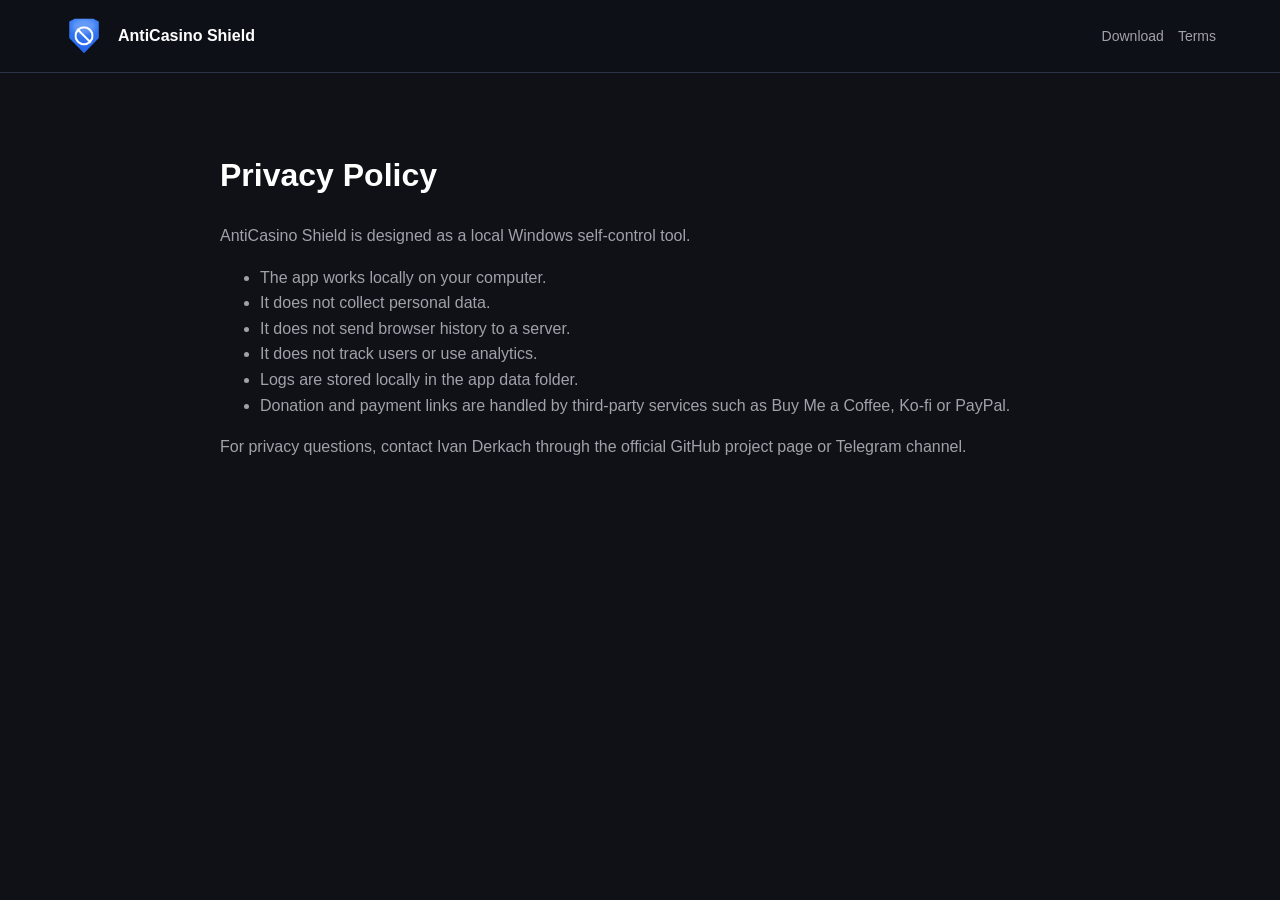
==== landing/privacy.html @ fbd87321 "Public release repo: docs, landing page, and legal documents only No application source code is publ" ====
<!doctype html>
<html lang="en">
<head>
  <meta charset="utf-8">
  <meta name="viewport" content="width=device-width, initial-scale=1">
  <title>Privacy Policy - AntiCasino Shield</title>
  <meta name="description" content="AntiCasino Shield privacy policy. The app works locally and does not track users or collect browser history.">
  <meta name="theme-color" content="#0F1117">
  <link rel="icon" href="assets/favicon.ico">
  <link rel="stylesheet" href="styles.css">
</head>
<body>
  <header class="site-header">
    <a class="brand" href="index.html"><img src="assets/logo.png" alt="" width="40" height="40"><span>AntiCasino Shield</span></a>
    <nav class="nav"><a href="index.html#download">Download</a><a href="terms.html">Terms</a></nav>
  </header>
  <main class="legal">
    <h1>Privacy Policy</h1>
    <p>AntiCasino Shield is designed as a local Windows self-control tool.</p>
    <ul>
      <li>The app works locally on your computer.</li>
      <li>It does not collect personal data.</li>
      <li>It does not send browser history to a server.</li>
      <li>It does not track users or use analytics.</li>
      <li>Logs are stored locally in the app data folder.</li>
      <li>Donation and payment links are handled by third-party services such as Buy Me a Coffee, Ko-fi or PayPal.</li>
    </ul>
    <p>For privacy questions, contact Ivan Derkach through the official GitHub project page or Telegram channel.</p>
  </main>
</body>
</html>
---- landing/styles.css ----
:root {
  --bg: #0F1117;
  --sidebar: #151922;
  --card: #1C2333;
  --blue: #3B82F6;
  --green: #22C55E;
  --red: #EF4444;
  --text: #FFFFFF;
  --muted: #A1A1AA;
  --line: #2B3448;
}

* { box-sizing: border-box; }
html { scroll-behavior: smooth; }
body {
  margin: 0;
  font-family: Inter, Segoe UI, Arial, sans-serif;
  background: var(--bg);
  color: var(--text);
  line-height: 1.6;
}
a { color: inherit; text-decoration: none; }

.site-header {
  position: sticky;
  top: 0;
  z-index: 10;
  display: flex;
  align-items: center;
  justify-content: space-between;
  padding: 16px clamp(20px, 5vw, 72px);
  background: rgba(15, 17, 23, 0.92);
  border-bottom: 1px solid var(--line);
}
.brand, .nav, .actions, .support-links, .trust-badges {
  display: flex;
  align-items: center;
  gap: 14px;
}
.brand span { font-weight: 800; }
.brand img { border-radius: 8px; }
.nav a { color: var(--muted); font-size: 14px; }
.nav a:hover { color: var(--text); }
.nav-toggle { display: none; }

.button {
  display: inline-flex;
  align-items: center;
  justify-content: center;
  min-height: 44px;
  padding: 0 18px;
  border-radius: 8px;
  background: var(--blue);
  color: white;
  font-weight: 700;
  border: 1px solid var(--blue);
}
.button.secondary {
  background: transparent;
  border-color: var(--line);
  color: var(--text);
}
.button.small { min-height: 36px; padding: 0 14px; color: white; }

.hero {
  display: grid;
  grid-template-columns: minmax(0, 1fr) minmax(320px, 0.9fr);
  gap: 42px;
  align-items: center;
  padding: 72px clamp(20px, 5vw, 72px) 48px;
}
.hero h1 {
  max-width: 760px;
  margin: 0;
  font-size: clamp(44px, 7vw, 84px);
  line-height: 1.02;
  letter-spacing: 0;
}
.subtitle {
  max-width: 690px;
  color: var(--muted);
  font-size: 19px;
}
.trust-badges {
  flex-wrap: wrap;
  margin-top: 18px;
}
.trust-badges span {
  color: var(--text);
  background: var(--card);
  border: 1px solid var(--line);
  border-radius: 8px;
  padding: 7px 10px;
  font-size: 13px;
  font-weight: 700;
}
.trust-note {
  color: var(--muted);
  margin: 14px 0 0;
  font-size: 14px;
}
.eyebrow {
  margin: 0 0 12px;
  color: var(--green);
  font-weight: 800;
  text-transform: uppercase;
  font-size: 12px;
}
.hero-media img, .callout, .download, article, details {
  border: 1px solid var(--line);
  background: var(--card);
  border-radius: 8px;
}
.hero-media img { width: 100%; display: block; }

.section { padding: 54px clamp(20px, 5vw, 72px); }
.section-heading { max-width: 760px; margin-bottom: 24px; }
h2 { margin: 0 0 12px; font-size: clamp(28px, 4vw, 44px); line-height: 1.12; }
.grid {
  display: grid;
  grid-template-columns: repeat(4, minmax(0, 1fr));
  gap: 14px;
}
article {
  padding: 20px;
  color: var(--text);
  font-weight: 700;
}
article span {
  display: block;
  margin-top: 8px;
  color: var(--muted);
  font-weight: 500;
}
.split, .download {
  display: grid;
  grid-template-columns: 0.85fr 1.15fr;
  gap: 28px;
  align-items: start;
}
.steps {
  margin: 0;
  padding-left: 22px;
  color: var(--muted);
  font-size: 18px;
}
.steps li { margin-bottom: 12px; }
.check-list {
  margin: 0;
  padding: 0;
  list-style: none;
  color: var(--muted);
  font-size: 18px;
}
.check-list li {
  padding: 10px 0;
  border-bottom: 1px solid var(--line);
}
.screenshots-grid, .roadmap-grid {
  display: grid;
  grid-template-columns: repeat(3, minmax(0, 1fr));
  gap: 16px;
}
.screenshots-grid figure {
  margin: 0;
  border: 1px solid var(--line);
  background: var(--card);
  border-radius: 8px;
  overflow: hidden;
}
.screenshots-grid img {
  display: block;
  width: 100%;
  aspect-ratio: 16 / 10;
  object-fit: cover;
}
.screenshots-grid figcaption {
  padding: 12px 14px;
  color: var(--text);
  font-weight: 800;
}
.roadmap-grid {
  grid-template-columns: repeat(3, minmax(0, 1fr));
}
.roadmap-grid article span {
  padding-left: 16px;
  position: relative;
}
.roadmap-grid article span::before {
  content: "•";
  position: absolute;
  left: 0;
  color: var(--green);
}
.callout { margin: 36px clamp(20px, 5vw, 72px); padding: 28px; }
.callout p, .section-heading p, .download p, .download-note { color: var(--muted); }
.support-links { flex-wrap: wrap; }
.faq details { padding: 18px 20px; margin-bottom: 12px; }
.faq summary { cursor: pointer; font-weight: 800; }
.faq p { color: var(--muted); }
.footer {
  display: flex;
  flex-wrap: wrap;
  gap: 18px;
  padding: 28px clamp(20px, 5vw, 72px);
  border-top: 1px solid var(--line);
  color: var(--muted);
}

.legal {
  max-width: 880px;
  margin: 0 auto;
  padding: 56px 20px;
}
.legal p, .legal li { color: var(--muted); }

@media (max-width: 900px) {
  .nav {
    display: none;
    position: absolute;
    left: 20px;
    right: 20px;
    top: 72px;
    flex-direction: column;
    align-items: stretch;
    padding: 18px;
    background: var(--sidebar);
    border: 1px solid var(--line);
    border-radius: 8px;
  }
  .nav.open { display: flex; }
  .nav-toggle {
    display: inline-flex;
    background: var(--card);
    border: 1px solid var(--line);
    color: var(--text);
    border-radius: 8px;
    min-height: 38px;
    padding: 0 12px;
  }
  .hero, .split, .download { grid-template-columns: 1fr; }
  .grid { grid-template-columns: repeat(2, minmax(0, 1fr)); }
  .screenshots-grid, .roadmap-grid { grid-template-columns: repeat(2, minmax(0, 1fr)); }
}

@media (max-width: 560px) {
  .grid, .screenshots-grid, .roadmap-grid { grid-template-columns: 1fr; }
  .actions { flex-direction: column; align-items: stretch; }
  .trust-badges { align-items: stretch; }
  .trust-badges span { width: 100%; }
}
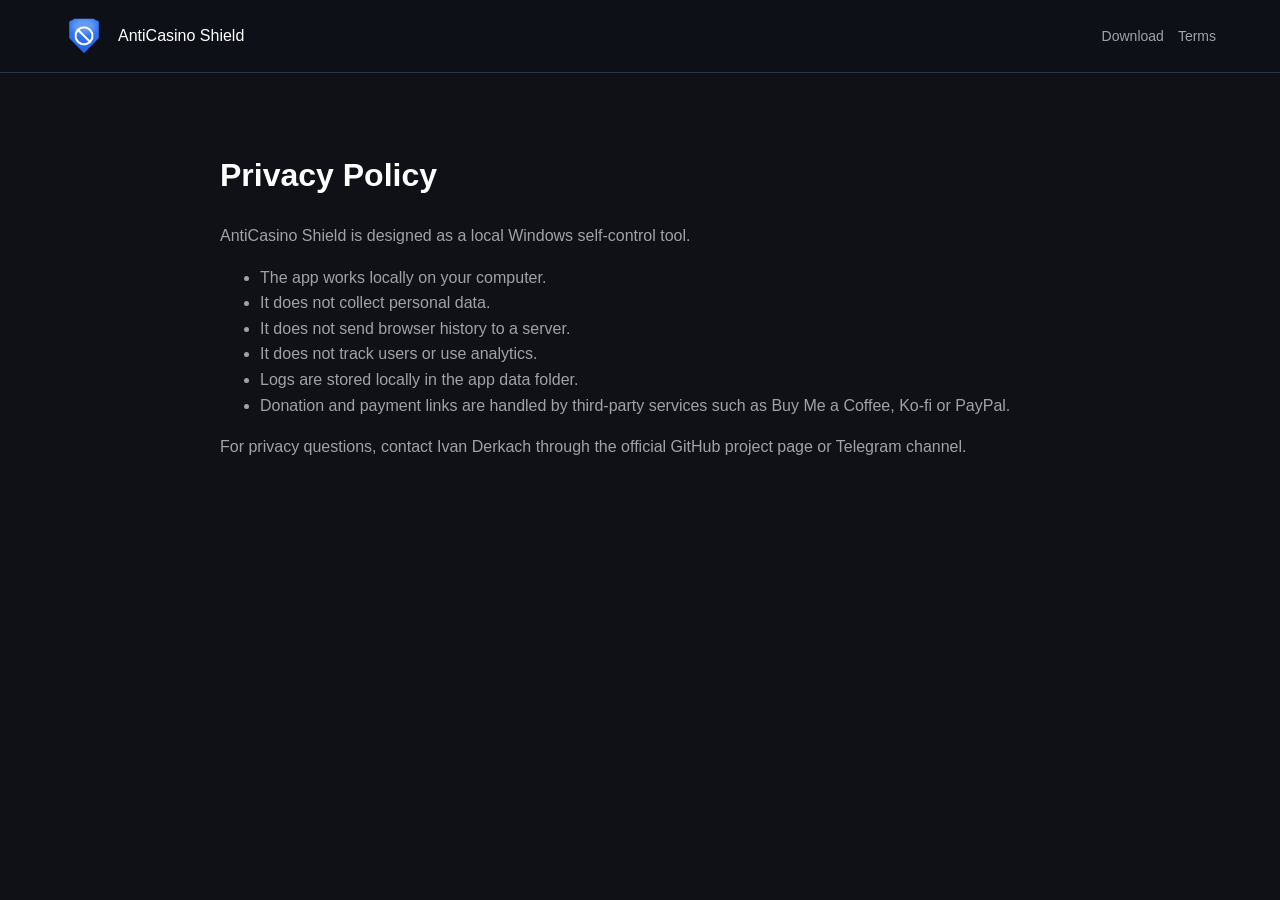
==== commit 1cbeb40d: "Fix HTML/CSS issues found by linting: DOCTYPE case, aria-label misuse, CSS specificity ordering" ====
--- a/landing/privacy.html
+++ b/landing/privacy.html
@@ -1,4 +1,4 @@
-<!doctype html>
+<!DOCTYPE html>
 <html lang="en">
 <head>
   <meta charset="utf-8">
--- a/landing/styles.css
+++ b/landing/styles.css
@@ -20,6 +20,17 @@
   line-height: 1.6;
 }
 a { color: inherit; text-decoration: none; }
+article {
+  padding: 20px;
+  color: var(--text);
+  font-weight: 700;
+}
+article span {
+  display: block;
+  margin-top: 8px;
+  color: var(--muted);
+  font-weight: 500;
+}
 
 .site-header {
   position: sticky;
@@ -37,7 +48,7 @@
   align-items: center;
   gap: 14px;
 }
-.brand span { font-weight: 800; }
+.brand-name { font-weight: 800; }
 .brand img { border-radius: 8px; }
 .nav a { color: var(--muted); font-size: 14px; }
 .nav a:hover { color: var(--text); }
@@ -97,6 +108,16 @@
 .trust-note {
   color: var(--muted);
   margin: 14px 0 0;
+  font-size: 14px;
+}
+.cta-note {
+  color: var(--muted);
+  margin: 10px 0 0;
+  font-size: 13px;
+}
+.store-note {
+  color: var(--muted);
+  margin: 10px 0 0;
   font-size: 14px;
 }
 .eyebrow {
@@ -120,17 +141,6 @@
   display: grid;
   grid-template-columns: repeat(4, minmax(0, 1fr));
   gap: 14px;
-}
-article {
-  padding: 20px;
-  color: var(--text);
-  font-weight: 700;
-}
-article span {
-  display: block;
-  margin-top: 8px;
-  color: var(--muted);
-  font-weight: 500;
 }
 .split, .download {
   display: grid;
